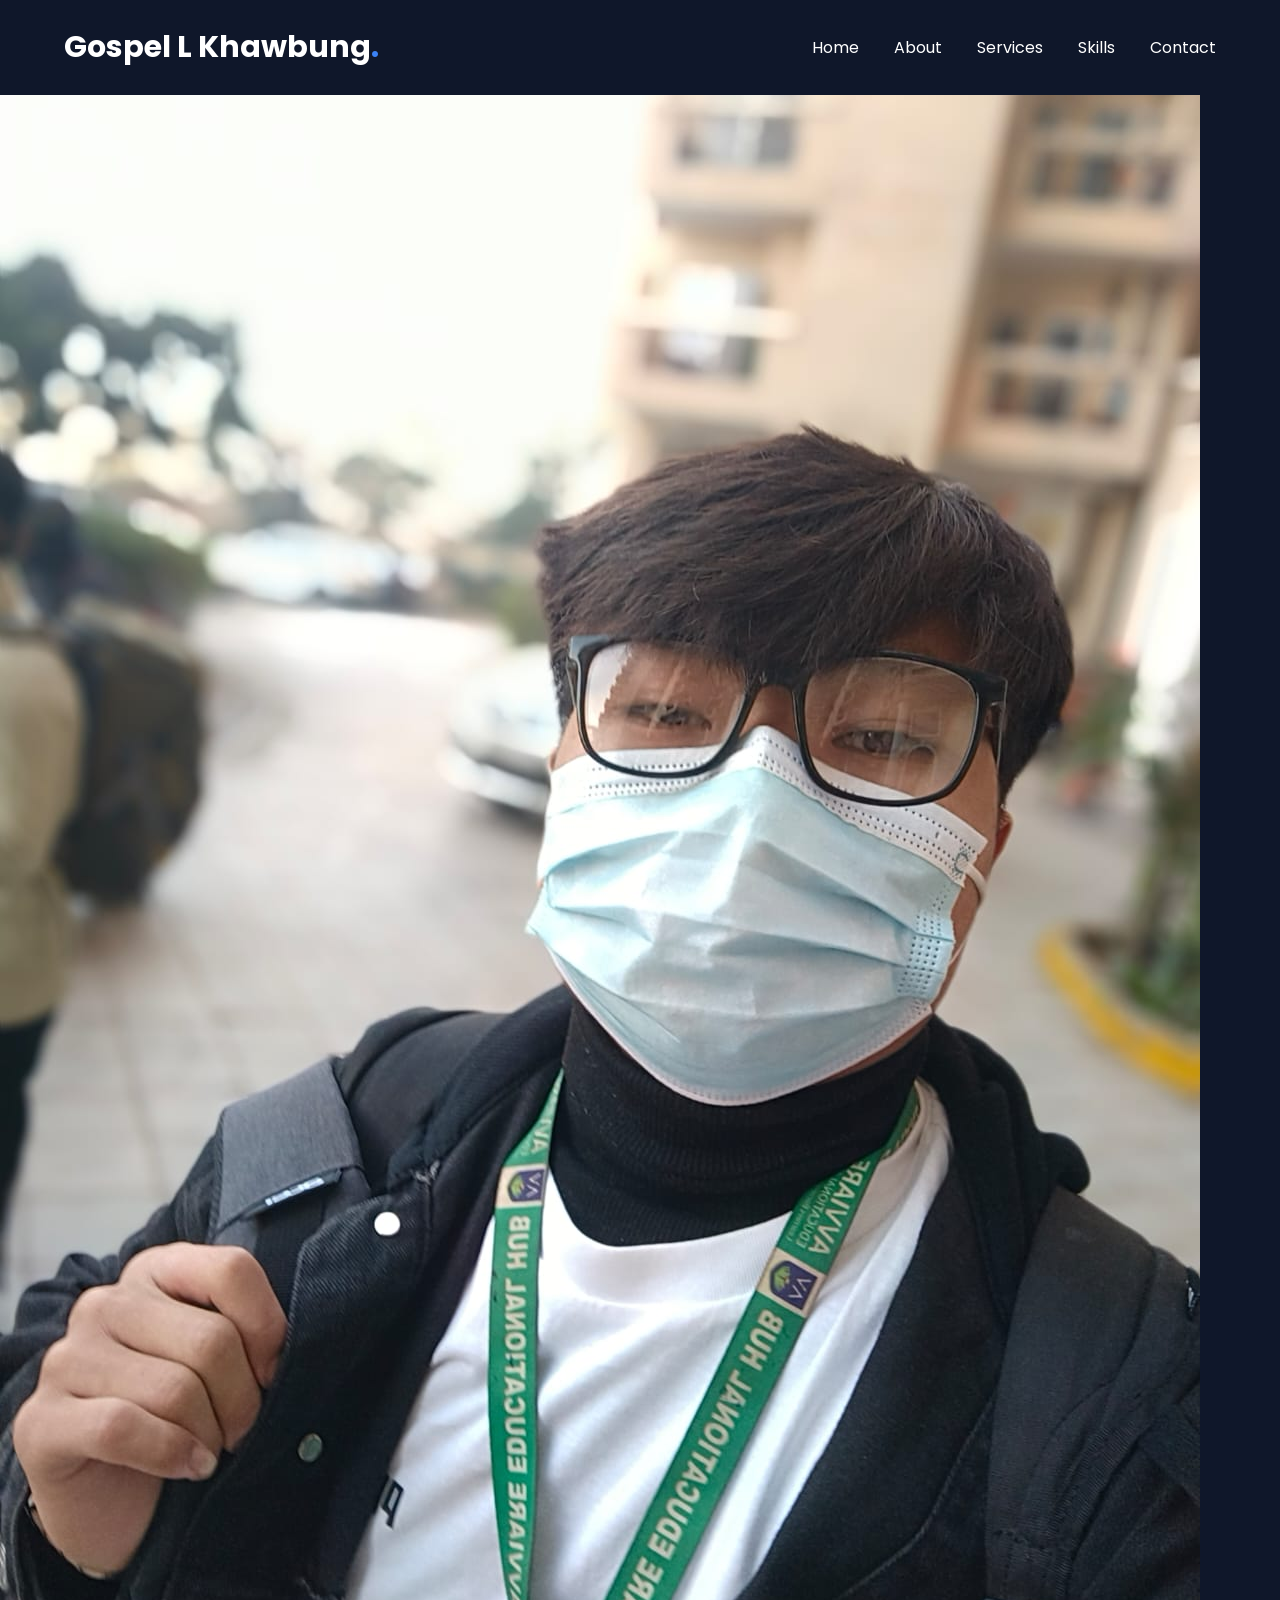
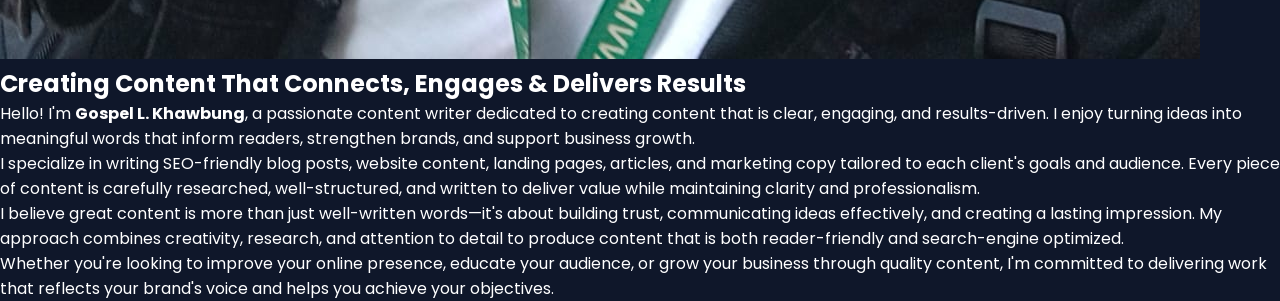
==== about.html @ 0533a8e0 "Create about.html" ====
<!DOCTYPE html>
<html lang="en">
<head>
    <meta charset="UTF-8">
    <meta name="viewport" content="width=device-width, initial-scale=1.0">
    <title>About | Gospel L. Khawbung</title>

    <link rel="stylesheet" href="style.css">

    <link href="https://fonts.googleapis.com/css2?family=Poppins:wght@300;400;500;600;700&display=swap" rel="stylesheet">
</head>

<body>

<header>

<div class="container">

<div class="logo">
Gospel L Khawbung<span>.</span>
</div>

<nav>
<ul>

<li><a href="index.html">Home</a></li>
<li><a href="about.html">About</a></li>
<li><a href="services.html">Services</a></li>
<li><a href="skills.html">Skills</a></li>
<li><a href="contact.html">Contact</a></li>

</ul>
</nav>

</div>

</header>

<section class="page-banner">

    <h1>About Me</h1>

    <p>Get to know more about my background, experience, and passion for content writing.</p>

</section>

<section class="about-page">

    <div class="about-container">

        <div class="about-image">

            <img src="profile.jpg" alt="Gospel L. Khawbung">

        </div>

        <div class="about-content">

            <h2>Creating Content That Connects, Engages & Delivers Results</h2>

            <p>
                Hello! I'm <strong>Gospel L. Khawbung</strong>, a passionate content writer dedicated to creating content that is clear, engaging, and results-driven. I enjoy turning ideas into meaningful words that inform readers, strengthen brands, and support business growth.
            </p>

            <p>
                I specialize in writing SEO-friendly blog posts, website content, landing pages, articles, and marketing copy tailored to each client's goals and audience. Every piece of content is carefully researched, well-structured, and written to deliver value while maintaining clarity and professionalism.
            </p>

            <p>
                I believe great content is more than just well-written words—it's about building trust, communicating ideas effectively, and creating a lasting impression. My approach combines creativity, research, and attention to detail to produce content that is both reader-friendly and search-engine optimized.
            </p>

            <p>
                Whether you're looking to improve your online presence, educate your audience, or grow your business through quality content, I'm committed to delivering work that reflects your brand's voice and helps you achieve your objectives.
            </p>

        </div>

    </div>

</section>

</body>
</html>
---- style.css ----
html{
    scroll-behavior: smooth;
}
*{
margin:0;
padding:0;
box-sizing:border-box;
font-family:'Poppins',sans-serif;
}

body{

background:#0F172A;
color:white;

}

.container{

width:90%;
max-width:1200px;
margin:auto;

display:flex;
justify-content:space-between;
align-items:center;

padding:25px 0;

}

header{

position:fixed;

width:100%;

background:#0F172A;

top:0;

z-index:1000;

}

.logo{

font-size:30px;

font-weight:700;

}

.logo span{

color:#3B82F6;

}

nav ul{

display:flex;

list-style:none;

gap:35px;

}

nav a{

color:white;

text-decoration:none;

transition:.3s;

}

nav a:hover{

color:#3B82F6;

}

.hero{

min-height:100vh;

display:flex;

justify-content:space-between;

align-items:center;

padding:120px 8%;

}

.hero-content{

width:55%;

}

.tag{

color:#60A5FA;

letter-spacing:2px;

font-weight:600;

margin-bottom:20px;

}

.hero h1{

font-size:55px;

line-height:1.2;

margin-bottom:25px;

}

.description{

color:#CBD5E1;

font-size:18px;

line-height:1.8;

margin-bottom:35px;

}

.buttons{

display:flex;

gap:20px;

}

.btn{

background:#2563EB;

padding:15px 35px;

border-radius:8px;

color:white;

text-decoration:none;

font-weight:600;

}

.btn:hover{

background:#1D4ED8;

}

.btn-outline{

border:2px solid #3B82F6;

padding:15px 35px;

border-radius:8px;

text-decoration:none;

color:purple;

}

.btn-outline:hover{

background:#3B82F6;

}

.hero-image{

width:40%;

display:flex;

justify-content:center;

}

.circle{
    width:250px;
    height:250px;
    border-radius:50%;
    overflow:hidden;
    border:6px solid #3B82F6;
}

.circle img{
    width:100%;
    height:100%;
    object-fit:cover;
    object-position:center top;
}

.services{

    padding:100px 8%;
    background:#0F172A;

}

.section-title{

    text-align:center;
    margin-bottom:60px;

}

.section-title h4{

    color:#3B82F6;
    letter-spacing:2px;
    margin-bottom:15px;

}

.section-title h2{

    font-size:42px;
    margin-bottom:20px;

}

.section-title p{

    max-width:700px;
    margin:auto;
    color:#CBD5E1;
    line-height:1.8;

}

.services-grid{

    display:grid;
    grid-template-columns:repeat(auto-fit,minmax(250px,1fr));
    gap:30px;

}

.service-card{

    background:#1E293B;
    padding:35px;
    border-radius:18px;
    transition:.4s;
    text-align:center;

}

.service-card:hover{

    transform:translateY(-10px);
    box-shadow:0 15px 35px rgba(59,130,246,.25);

}

.icon{

    font-size:45px;
    margin-bottom:20px;

}

.service-card h3{

    margin-bottom:15px;

}

.service-card p{

    color:#CBD5E1;
    line-height:1.8;

}
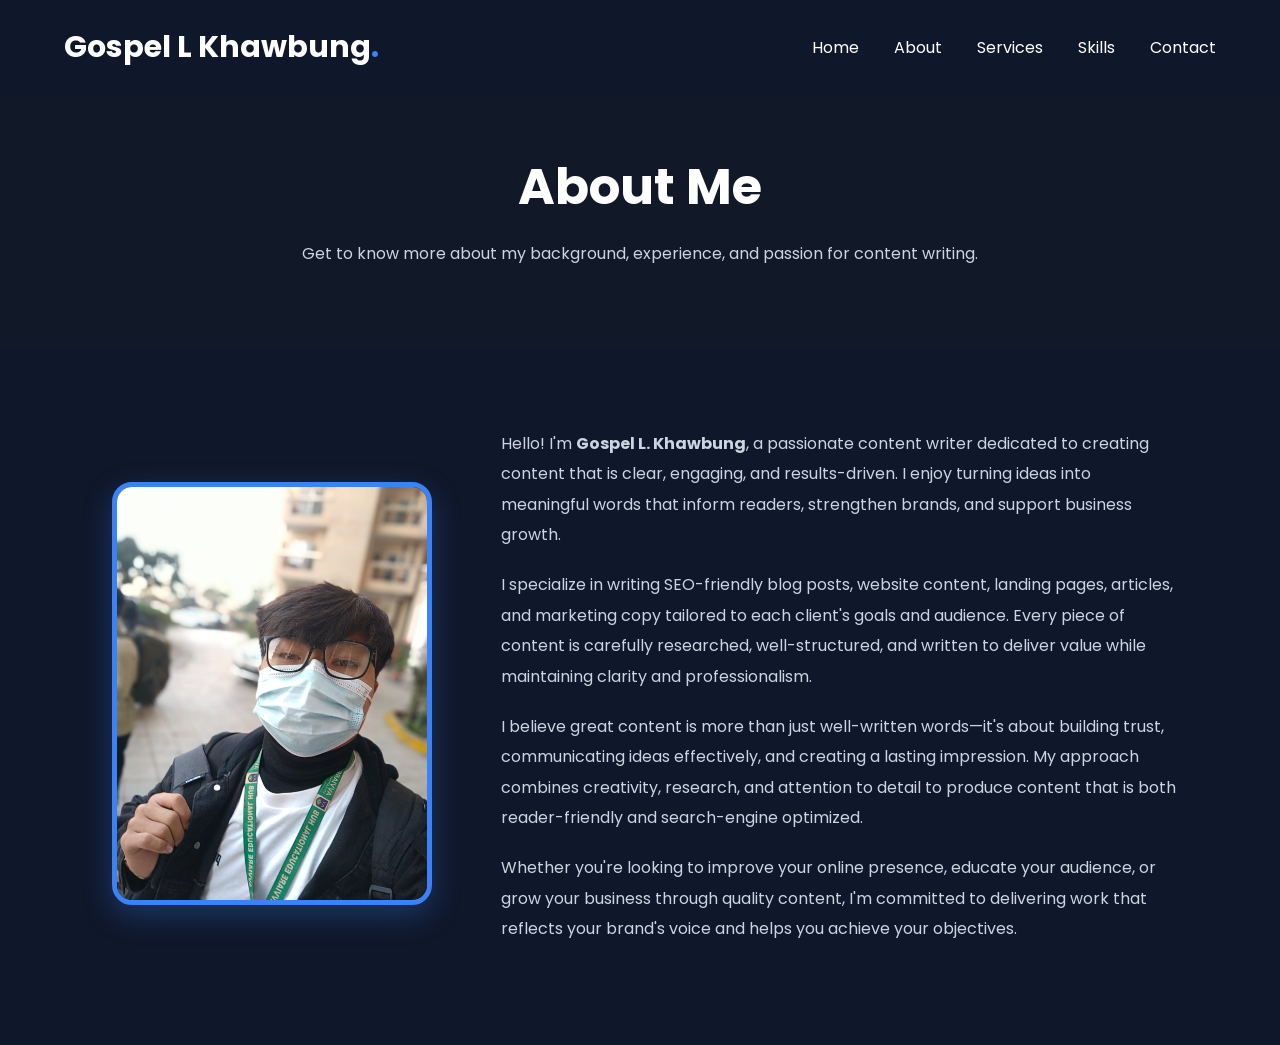
==== commit 9d87173b: "Remove heading from about section Removed the heading about content creation." ====
--- a/about.html
+++ b/about.html
@@ -56,8 +56,6 @@
 
         <div class="about-content">
 
-            <h2>Creating Content That Connects, Engages & Delivers Results</h2>
-
             <p>
                 Hello! I'm <strong>Gospel L. Khawbung</strong>, a passionate content writer dedicated to creating content that is clear, engaging, and results-driven. I enjoy turning ideas into meaningful words that inform readers, strengthen brands, and support business growth.
             </p>
--- a/style.css
+++ b/style.css
@@ -294,3 +294,80 @@
     line-height:1.8;
 
 }
+/* ABOUT PAGE */
+
+.page-banner{
+
+    padding:150px 8% 80px;
+    text-align:center;
+    background:#111827;
+
+}
+
+.page-banner h1{
+
+    font-size:50px;
+    margin-bottom:15px;
+
+}
+
+.page-banner p{
+
+    color:#CBD5E1;
+    max-width:700px;
+    margin:auto;
+    line-height:1.8;
+
+}
+
+.about-page{
+
+    padding:80px 8%;
+
+}
+
+.about-container{
+
+    display:flex;
+    align-items:center;
+    gap:60px;
+    flex-wrap:wrap;
+
+}
+
+.about-image{
+
+    flex:1;
+    text-align:center;
+
+}
+
+.about-image img{
+
+    width:320px;
+    border-radius:20px;
+    border:5px solid #3B82F6;
+    box-shadow:0 10px 30px rgba(59,130,246,.3);
+
+}
+
+.about-content{
+
+    flex:2;
+
+}
+
+.about-content h2{
+
+    font-size:40px;
+    margin-bottom:25px;
+
+}
+
+.about-content p{
+
+    color:#CBD5E1;
+    line-height:1.9;
+    margin-bottom:20px;
+
+}
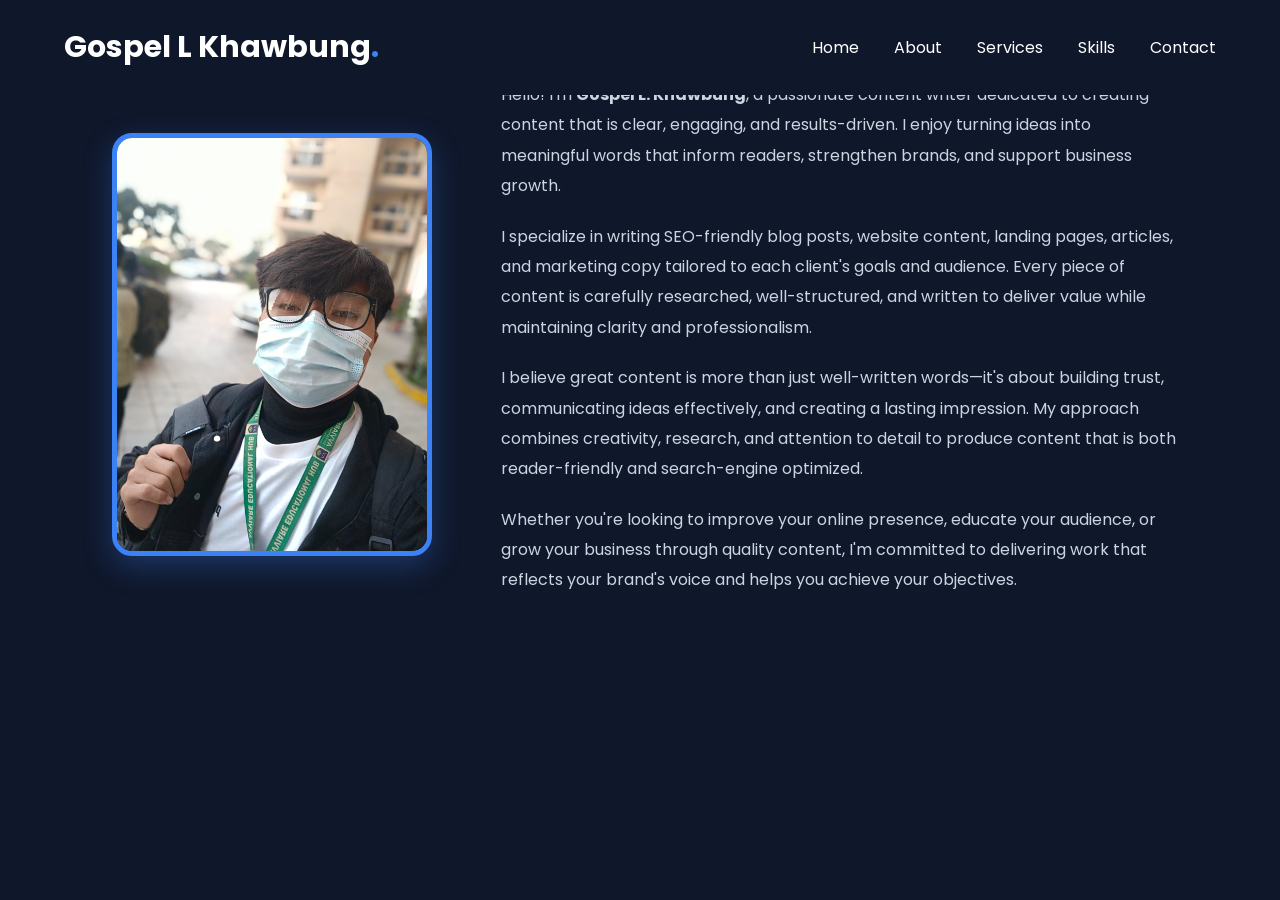
==== commit f6e4a172: "Fix title formatting in about.html Corrected the title by removing the period from the name." ====
--- a/about.html
+++ b/about.html
@@ -3,7 +3,7 @@
 <head>
     <meta charset="UTF-8">
     <meta name="viewport" content="width=device-width, initial-scale=1.0">
-    <title>About | Gospel L. Khawbung</title>
+    <title>About | Gospel L Khawbung</title>
 
     <link rel="stylesheet" href="style.css">
 
@@ -35,14 +35,6 @@
 </div>
 
 </header>
-
-<section class="page-banner">
-
-    <h1>About Me</h1>
-
-    <p>Get to know more about my background, experience, and passion for content writing.</p>
-
-</section>
 
 <section class="about-page">
 
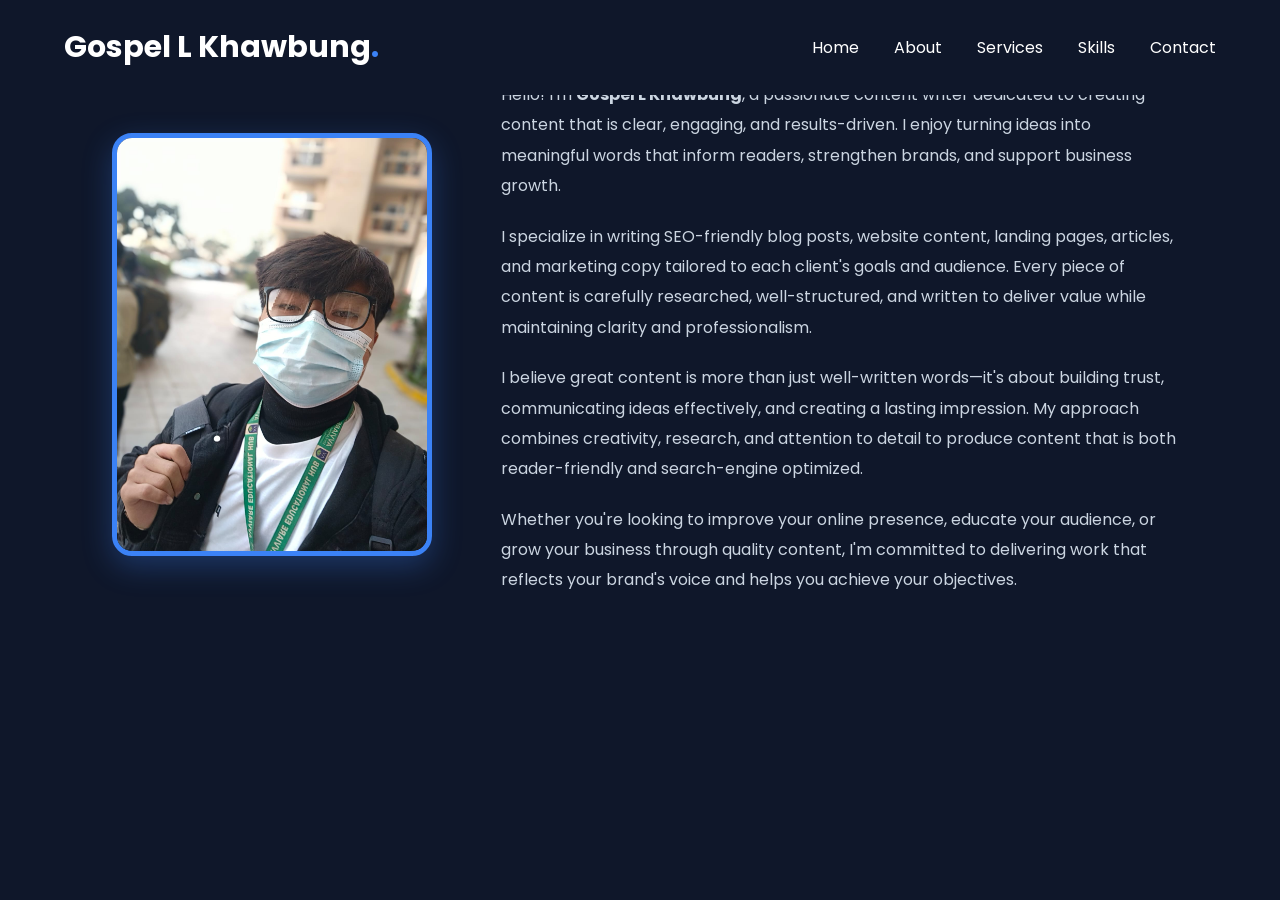
==== commit 6746f062: "Update about.html" ====
--- a/about.html
+++ b/about.html
@@ -48,8 +48,10 @@
 
         <div class="about-content">
 
+
+            
             <p>
-                Hello! I'm <strong>Gospel L. Khawbung</strong>, a passionate content writer dedicated to creating content that is clear, engaging, and results-driven. I enjoy turning ideas into meaningful words that inform readers, strengthen brands, and support business growth.
+                Hello! I'm <strong>Gospel L Khawbung</strong>, a passionate content writer dedicated to creating content that is clear, engaging, and results-driven. I enjoy turning ideas into meaningful words that inform readers, strengthen brands, and support business growth.
             </p>
 
             <p>
